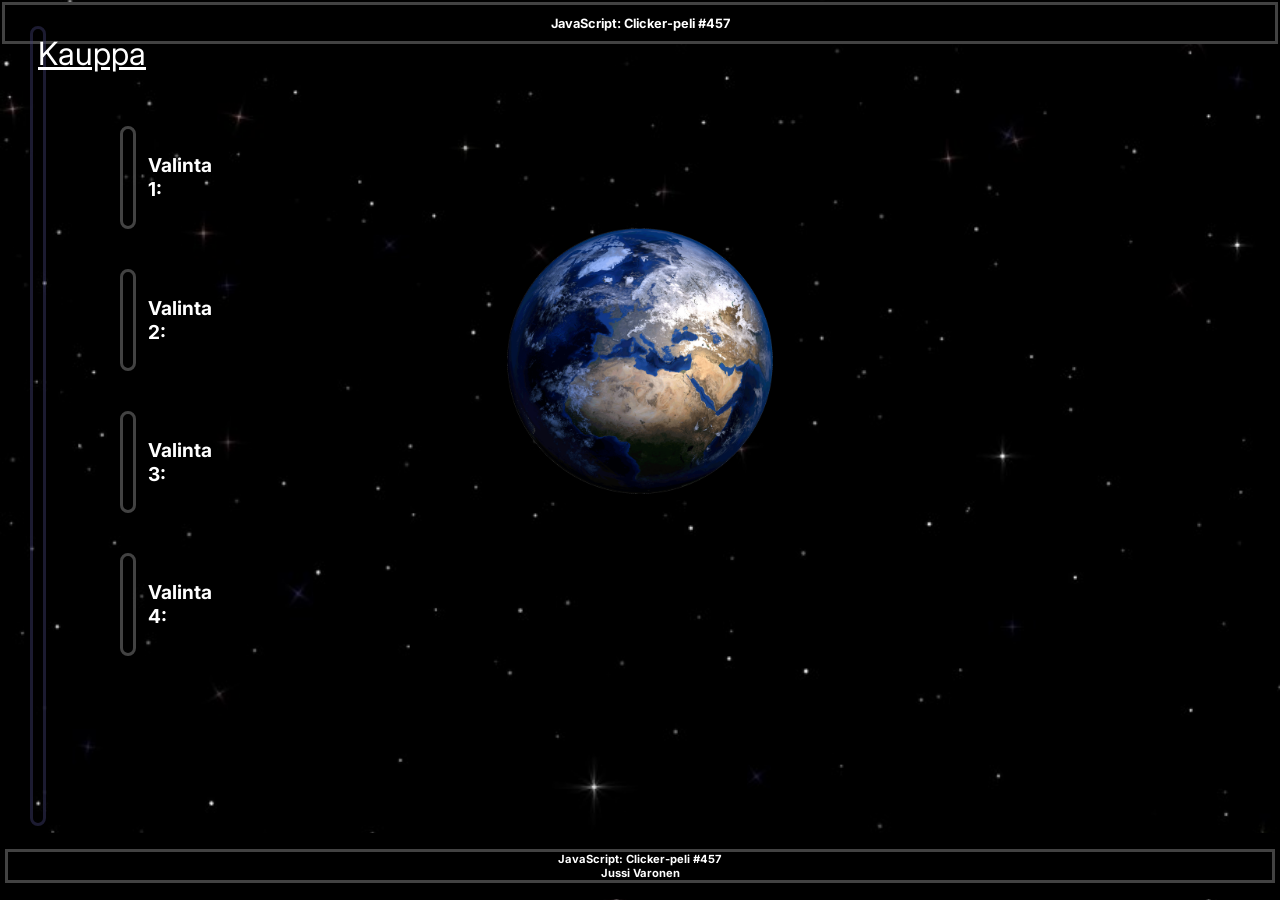
==== index.html @ a597b73a "ss" ====
<!DOCTYPE html>
<html lang="en">
<head>
    <meta charset="UTF-8">
    <meta name="viewport" content="width=device-width, initial-scale=1.0">
    <title>Clicker-peli - Jussi Varonen</title>
    <link rel="stylesheet" href="style.css">
</head>
<body class="taustakuva">


    <header>
        <h1>JavaScript: Clicker-peli #457</h1>
    </header>


    <main>


        <div class="clickeri">
            <img src="maapallo.png" alt="">
        </div>




        <div class="kauppa">
            <p>Kauppa</p>
        </div>




        <div class="valinta1">
            <p>Valinta 1:</p>
        </div>

        <div class="valinta2">
            <p>Valinta 2:</p>
        </div>

        <div class="valinta3">
            <p>Valinta 3:</p>
        </div>

        <div class="valinta4">
            <p>Valinta 4:</p>
        </div>




    </main>

    <footer>
        <h3>JavaScript: Clicker-peli #457 <br>
            Jussi Varonen
        </h3>
    </footer>
</body>
</html>
---- style.css ----
@import url('https://fonts.googleapis.com/css2?family=Caacupe+One&family=Comic+Neue:ital,wght@0,300;0,400;0,700;1,300;1,400;1,700&family=Inter:ital,opsz,wght@0,14..32,100..900;1,14..32,100..900&family=Knewave&family=Lato:ital,wght@0,100;0,300;0,400;0,700;0,900;1,100;1,300;1,400;1,700;1,900&family=Luckiest+Guy&family=Montserrat:ital,wght@0,100..900;1,100..900&family=Oi&family=Outfit:wght@100..900&family=Quicksand:wght@300..700&family=Rubik+Spray+Paint&display=swap');

body {
    display: flex;
    flex-direction: column;
    min-height: 100vh;
    margin: 0;
    font-family: "Inter", sans-serif;


}

main {
    flex: 1;
    
}

.taustakuva {
    background-image: url("tausta.jpg");
    background-size: cover;
    background-position: center;
    background-repeat: no-repeat;
}

header {
    border-color: rgba(169, 169, 169, 0.39);
    border-style: solid;
    background-color: black;
    text-align: center;
    padding: 2px;
    margin: 2px;
}

header h1 {
    font-size: 0.8em;
    color:white;
}


.clickeri {
    display: flex;
    justify-content: center;
    align-items: center;
    height: 70vh;
}

.clickeri img {
    width: 300px;
    height: auto;
    transition: 0.5s;
    border-radius: 100%;
}

.clickeri img:hover {
    transform: scale(1.01);
    transition: 0.5s;
}


.kauppa {

    margin-top: -650px; 
    margin-left: 30px;
    text-align: center; 
    background-image: linear-gradient(to right darkgreen black);

}
.kauppa p {
    border-radius: 30px;
    text-decoration: underline;
    padding: 5px;
    color:white;
    font-size: 2em;
    border-style: solid;
    margin: 0;
    padding-bottom: 750px;
    margin-right: 1400px;
    border-color: rgba(64, 63, 112, 0.438);

    

}

.valinta1 {
    border-radius: 20px;
    text-align: left; 
    border-style: solid;
    border-color: rgba(169, 169, 169, 0.39);
    align-items: center;
    margin-right: 1500px;
    margin-left: 120px;
    padding: 5px;
    margin-top: -700px;
    transition: 0.3s;
}

.valinta1 p {
    color:white;
    margin-left: 20px;
    font-size: 1.2em;
    font-weight: bold;
}
.valinta1:hover {
    transform: scale(1.1);
    transition: 0.3s;
}


.valinta2 {
    border-radius: 20px;
    text-align: left; 
    border-style: solid;
    border-color: rgba(169, 169, 169, 0.39);
    padding: 5px;
    margin-right: 1500px;
    margin-left: 120px;
    margin-top: 40px;
    transition: 0.3s;
}

.valinta2 p {
    color:white;
    margin-left: 20px;
    font-size: 1.2em;
    font-weight: bold;
}
.valinta2:hover {
    transform: scale(1.1);
    transition: 0.3s;
}
.valinta3 {
    border-radius: 20px;
    text-align: left; 
    border-style: solid;
    border-color: rgba(169, 169, 169, 0.39);
    padding: 5px;
    margin-right: 1500px;
    margin-left: 120px;
    margin-top: 40px;
    transition: 0.3s;
}

.valinta3 p {
    color:white;
    margin-left: 20px;
    font-size: 1.2em;
    font-weight: bold;
}
.valinta3:hover {
    transform: scale(1.1);
    transition: 0.3s;
}
.valinta4 {
    border-radius: 20px;
    text-align: left; 
    border-style: solid;
    border-color: rgba(169, 169, 169, 0.39);
    padding: 5px;
    margin-right: 1500px;
    margin-left: 120px;
    margin-top: 40px;
    transition: 0.3s;
}

.valinta4 p {
    color:white;
    margin-left: 20px;
    font-size: 1.2em;
    font-weight: bold;
}
.valinta4:hover {
    transform: scale(1.1);
    transition: 0.3s;
}



footer {
    text-align: center;
    border-style: solid;
    margin-bottom: 1px;
    padding: 2px;
    background-color: black;
}

footer h3 {
    border-color: rgba(169, 169, 169, 0.39);
    border-style: solid;
    color:white;
    font-size: 0.7em;
}
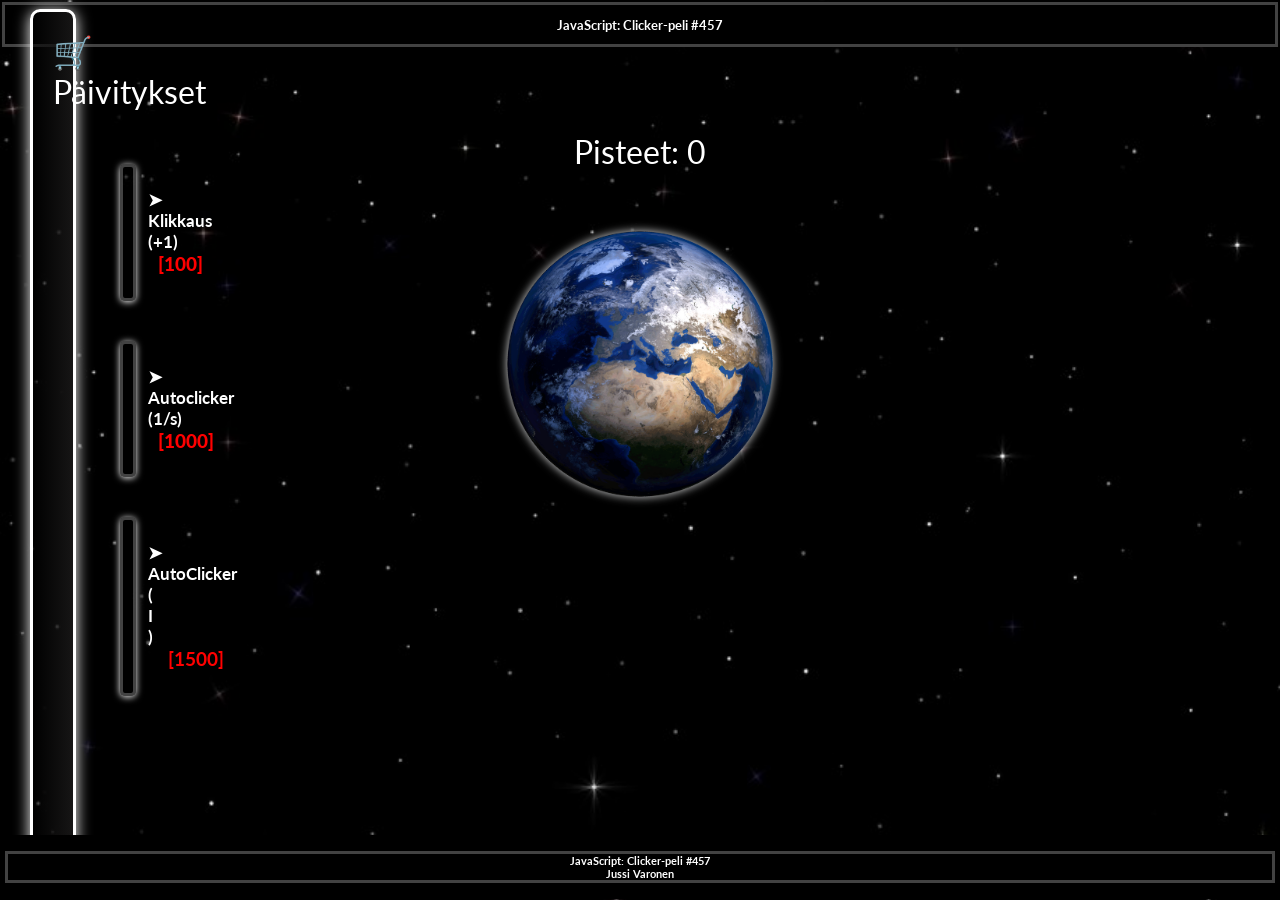
==== commit 4f0d73e3: "Työn tekoa." ====
--- a/index.html
+++ b/index.html
@@ -17,35 +17,37 @@
     <main>
 
 
-        <div class="clickeri">
-            <img src="maapallo.png" alt="">
-        </div>
+        <div id="button">
+    <img src="maapallo.png" alt="Maapallo">
+    </div>
 
+    <div id="pisteet">
+        <p>Pisteet: <span id="pistemaara">0</span></p>
+    </div>
+        
 
 
 
         <div class="kauppa">
-            <p>Kauppa</p>
+            <p>🛒Päivitykset</p>
         </div>
 
 
 
 
         <div class="valinta1">
-            <p>Valinta 1:</p>
+            <p>➤ <span id="upgradeTeksti">Klikkaus (+1)</span> <span id="klikkausvoima">[100]</span></p>
         </div>
 
         <div class="valinta2">
-            <p>Valinta 2:</p>
+            <p>➤ <span id="autoClickerUpgrade">Autoclicker (1/s)</span> <span id="autoClickerHinta">[1000]</span></p>
         </div>
 
         <div class="valinta3">
-            <p>Valinta 3:</p>
+            <p>➤ <span id="autoClickerVoimaUpgrade">AutoClicker ( I )</span> <span id="autoClickerUpgradeHinta">[1500]</span></p>
         </div>
 
-        <div class="valinta4">
-            <p>Valinta 4:</p>
-        </div>
+
 
 
 
@@ -57,5 +59,8 @@
             Jussi Varonen
         </h3>
     </footer>
+
+
+    <script src="script.js"></script>
 </body>
 </html>
--- a/style.css
+++ b/style.css
@@ -1,13 +1,13 @@
 
 
-@import url('https://fonts.googleapis.com/css2?family=Caacupe+One&family=Comic+Neue:ital,wght@0,300;0,400;0,700;1,300;1,400;1,700&family=Inter:ital,opsz,wght@0,14..32,100..900;1,14..32,100..900&family=Knewave&family=Lato:ital,wght@0,100;0,300;0,400;0,700;0,900;1,100;1,300;1,400;1,700;1,900&family=Luckiest+Guy&family=Montserrat:ital,wght@0,100..900;1,100..900&family=Oi&family=Outfit:wght@100..900&family=Quicksand:wght@300..700&family=Rubik+Spray+Paint&display=swap');
+@import url('https://fonts.googleapis.com/css2?family=Black+Ops+One&family=Caacupe+One&family=Comic+Neue:ital,wght@0,300;0,400;0,700;1,300;1,400;1,700&family=Inter:ital,opsz,wght@0,14..32,100..900;1,14..32,100..900&family=Knewave&family=Lato:ital,wght@0,100;0,300;0,400;0,700;0,900;1,100;1,300;1,400;1,700;1,900&family=Luckiest+Guy&family=Montserrat:ital,wght@0,100..900;1,100..900&family=Oi&family=Outfit:wght@100..900&family=Quicksand:wght@300..700&family=Roboto:ital,wght@0,100..900;1,100..900&family=Rubik+Spray+Paint&display=swap');
 
 body {
     display: flex;
     flex-direction: column;
     min-height: 100vh;
     margin: 0;
-    font-family: "Inter", sans-serif;
+    font-family: "Lato", sans-serif;
 
 
 }
@@ -29,7 +29,7 @@
     border-style: solid;
     background-color: black;
     text-align: center;
-    padding: 2px;
+    padding: 3px;
     margin: 2px;
 }
 
@@ -38,53 +38,78 @@
     color:white;
 }
 
-
-.clickeri {
+#pisteet {
+    position: absolute;
+    top: 100px;
+    left: 50%;
+    transform: translateX(-50%);
+    color: white;
+    font-size: 2em;
+}
+
+#button {
     display: flex;
     justify-content: center;
     align-items: center;
     height: 70vh;
 }
 
-.clickeri img {
+#button img {
     width: 300px;
     height: auto;
     transition: 0.5s;
     border-radius: 100%;
-}
-
-.clickeri img:hover {
+
+    filter: drop-shadow(0 0 5px rgba(241, 242, 243, 0.9));
+
+    animation: pyori 200s linear infinite;
+}
+
+@keyframes pyori {
+    from {
+        transform: rotate(0deg);
+    }
+
+    to {
+        transform: rotate(360deg);
+    }
+}
+
+
+#button img:hover {
     transform: scale(1.01);
     transition: 0.5s;
+    filter: drop-shadow(0 0 8px rgb(243, 244, 245));
 }
 
 
 .kauppa {
-
-    margin-top: -650px; 
+    margin-top: -670px; 
     margin-left: 30px;
     text-align: center; 
-    background-image: linear-gradient(to right darkgreen black);
 
 }
 .kauppa p {
-    border-radius: 30px;
-    text-decoration: underline;
-    padding: 5px;
+    border-radius: 10px;
+    padding: 20px;
     color:white;
     font-size: 2em;
     border-style: solid;
     margin: 0;
     padding-bottom: 750px;
     margin-right: 1400px;
-    border-color: rgba(64, 63, 112, 0.438);
+    border-style: 5px solid;
+    border-color: white;
+    box-shadow: 0 2px 15px white;
+    background-image: linear-gradient(to right, rgba(0, 0, 0, 0.596), rgba(24, 23, 23, 0.925));
 
     
 
 }
 
 .valinta1 {
-    border-radius: 20px;
+    font-size: 0.9em;
+    border-radius: 5px;
     text-align: left; 
     border-style: solid;
     border-color: rgba(169, 169, 169, 0.39);
@@ -94,22 +119,32 @@
     padding: 5px;
     margin-top: -700px;
     transition: 0.3s;
-}
-
+    box-shadow: 0 1px 7px white;
+}
+
+.valinta1 #klikkausvoima {
+    padding: 10px;
+    font-size: 1.1em;
+    font-weight: bolder;
+    color:red;
+}
 .valinta1 p {
+
     color:white;
     margin-left: 20px;
     font-size: 1.2em;
     font-weight: bold;
 }
 .valinta1:hover {
+    cursor: grab;
     transform: scale(1.1);
     transition: 0.3s;
 }
 
 
 .valinta2 {
-    border-radius: 20px;
+    font-size: 0.9em;
+    border-radius: 5px;
     text-align: left; 
     border-style: solid;
     border-color: rgba(169, 169, 169, 0.39);
@@ -118,20 +153,34 @@
     margin-left: 120px;
     margin-top: 40px;
     transition: 0.3s;
-}
+    box-shadow: 0 1px 7px white;
+}
+
 
 .valinta2 p {
-    color:white;
-    margin-left: 20px;
-    font-size: 1.2em;
-    font-weight: bold;
-}
+
+    color:white;
+    margin-left: 20px;
+    font-size: 1.2em;
+    font-weight: bold;
+}
+
+
+.valinta2 #autoClickerHinta {
+    padding: 10px;
+    font-size: 1.1em;
+    font-weight: bolder;
+    color:red;
+}
+
 .valinta2:hover {
+    cursor: grab;
     transform: scale(1.1);
     transition: 0.3s;
 }
 .valinta3 {
-    border-radius: 20px;
+    font-size: 0.9em;
+    border-radius: 5px;
     text-align: left; 
     border-style: solid;
     border-color: rgba(169, 169, 169, 0.39);
@@ -140,20 +189,36 @@
     margin-left: 120px;
     margin-top: 40px;
     transition: 0.3s;
+    box-shadow: 0 1px 7px white;
 }
 
 .valinta3 p {
-    color:white;
-    margin-left: 20px;
-    font-size: 1.2em;
-    font-weight: bold;
-}
+
+    color:white;
+    margin-left: 20px;
+    font-size: 1.2em;
+    font-weight: bold;
+}
+
+.valinta3 #autoClickerVoimaUpgrade {
+    font-weight: bold;
+}
+
+.valinta3 #autoClickerUpgradeHinta {
+    padding: 20px;
+    font-size: 1.1em;
+    font-weight: bold;
+}
+
+
 .valinta3:hover {
+    cursor: grab;
     transform: scale(1.1);
     transition: 0.3s;
 }
 .valinta4 {
-    border-radius: 20px;
+    font-size: 0.9em;
+    border-radius: 5px;
     text-align: left; 
     border-style: solid;
     border-color: rgba(169, 169, 169, 0.39);
@@ -162,15 +227,18 @@
     margin-left: 120px;
     margin-top: 40px;
     transition: 0.3s;
+    box-shadow: 0 1px 7px white;
 }
 
 .valinta4 p {
+
     color:white;
     margin-left: 20px;
     font-size: 1.2em;
     font-weight: bold;
 }
 .valinta4:hover {
+    cursor: grab;
     transform: scale(1.1);
     transition: 0.3s;
 }
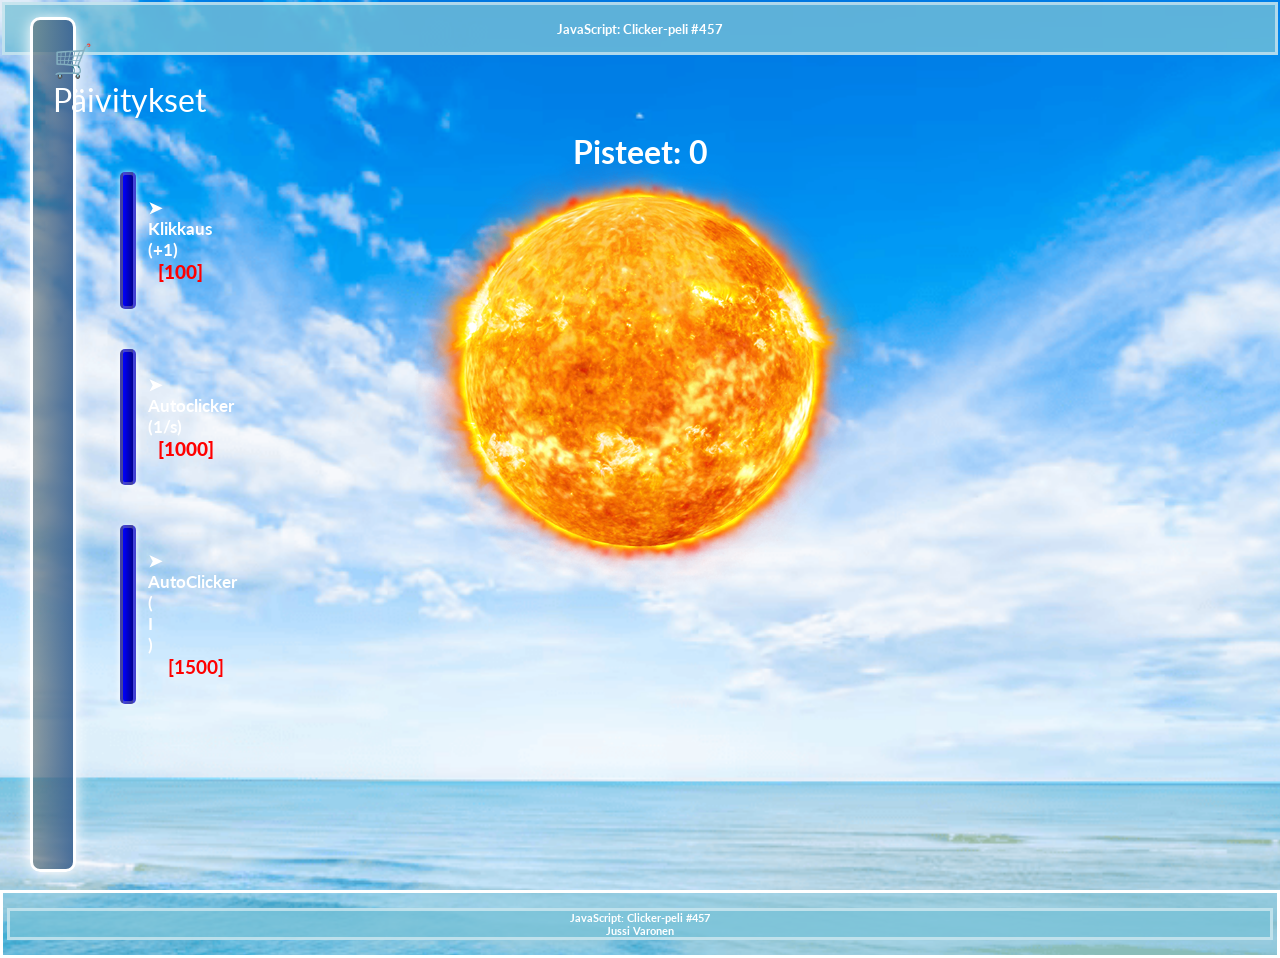
==== commit edf3a032: "Viimeistely" ====
--- a/index.html
+++ b/index.html
@@ -1,66 +1,78 @@
+
 <!DOCTYPE html>
 <html lang="en">
+
 <head>
     <meta charset="UTF-8">
     <meta name="viewport" content="width=device-width, initial-scale=1.0">
+
     <title>Clicker-peli - Jussi Varonen</title>
+
     <link rel="stylesheet" href="style.css">
 </head>
+
 <body class="taustakuva">
-
 
     <header>
         <h1>JavaScript: Clicker-peli #457</h1>
     </header>
 
 
-    <main>
+<main>
 
-
-        <div id="button">
-    <img src="maapallo.png" alt="Maapallo">
+    <div id="button">
+        <img src="aurinko.png" alt="Maapallo">
     </div>
 
     <div id="pisteet">
-        <p>Pisteet: <span id="pistemaara">0</span></p>
+        <p><b>Pisteet: </b><span id="pistemaara"><b>0</b></span></p>
     </div>
-        
+
+    <div class="kauppa">
+        <p>🛒Päivitykset</p>
+    </div>
+
+    <div class="valinta1">
+        <p>➤ <span id="upgradeTeksti">Klikkaus (+1)</span> <span id="klikkausvoima">[100]</span></p>
+    </div>
+
+    <div class="valinta2">
+        <p>➤ <span id="autoClickerUpgrade">Autoclicker (1/s)</span> <span id="autoClickerHinta">[1000]</span></p>
+    </div>
+
+    <div class="valinta3">
+        <p>➤ <span id="autoClickerVoimaUpgrade">AutoClicker ( I )</span> <span id="autoClickerUpgradeHinta">[1500]</span></p>
+    </div>
+
+    <div class="avaruus">
 
 
-
-        <div class="kauppa">
-            <p>🛒Päivitykset</p>
+        <div id="otsikko">
+            <p>➤ Planeetat</p>
         </div>
 
+        <div id="planeetta1">
+            <p><span id="sisalto1">🟠Mars</span> <span id="lukittu">[Lukittu]</span></p>
+        </div>
+
+    </div>
+
+</main>
 
 
+    <footer>
 
-        <div class="valinta1">
-            <p>➤ <span id="upgradeTeksti">Klikkaus (+1)</span> <span id="klikkausvoima">[100]</span></p>
-        </div>
-
-        <div class="valinta2">
-            <p>➤ <span id="autoClickerUpgrade">Autoclicker (1/s)</span> <span id="autoClickerHinta">[1000]</span></p>
-        </div>
-
-        <div class="valinta3">
-            <p>➤ <span id="autoClickerVoimaUpgrade">AutoClicker ( I )</span> <span id="autoClickerUpgradeHinta">[1500]</span></p>
-        </div>
-
-
-
-
-
-
-    </main>
-
-    <footer>
-        <h3>JavaScript: Clicker-peli #457 <br>
+        <h3>
+            JavaScript: Clicker-peli #457
+            <br>
             Jussi Varonen
         </h3>
+
     </footer>
 
 
     <script src="script.js"></script>
+
 </body>
-</html>+</html>
+
--- a/style.css
+++ b/style.css
@@ -18,18 +18,18 @@
 }
 
 .taustakuva {
-    background-image: url("tausta.jpg");
+    background-image: url("whitecloud.png");
     background-size: cover;
     background-position: center;
     background-repeat: no-repeat;
 }
 
 header {
-    border-color: rgba(169, 169, 169, 0.39);
-    border-style: solid;
-    background-color: black;
+    border-color: rgba(255, 255, 255, 0.507);
+    border-style: solid;
+    background-color: rgba(120, 194, 216, 0.781);
     text-align: center;
-    padding: 3px;
+    padding: 7px;
     margin: 2px;
 }
 
@@ -55,7 +55,7 @@
 }
 
 #button img {
-    width: 300px;
+    width: 450px;
     height: auto;
     transition: 0.5s;
     border-radius: 100%;
@@ -77,7 +77,7 @@
 
 
 #button img:hover {
-    transform: scale(1.01);
+    width: 470px;
     transition: 0.5s;
     filter: drop-shadow(0 0 8px rgb(243, 244, 245));
 }
@@ -101,13 +101,14 @@
     border-style: 5px solid;
     border-color: white;
     box-shadow: 0 2px 15px white;
-    background-image: linear-gradient(to right, rgba(0, 0, 0, 0.596), rgba(24, 23, 23, 0.925));
+    background-image: linear-gradient(to right, rgba(87, 103, 107, 0.616), rgba(58, 98, 145, 0.904));
 
     
 
 }
 
 .valinta1 {
+    background-image: linear-gradient(to right, blue, darkblue);
     font-size: 0.9em;
     border-radius: 5px;
     text-align: left; 
@@ -143,6 +144,7 @@
 
 
 .valinta2 {
+    background-image: linear-gradient(to right, blue, darkblue);
     font-size: 0.9em;
     border-radius: 5px;
     text-align: left; 
@@ -179,6 +181,7 @@
     transition: 0.3s;
 }
 .valinta3 {
+    background-image: linear-gradient(to right, blue, darkblue);
     font-size: 0.9em;
     border-radius: 5px;
     text-align: left; 
@@ -217,6 +220,7 @@
     transition: 0.3s;
 }
 .valinta4 {
+    background-image: linear-gradient(to right, blue, darkblue);
     font-size: 0.9em;
     border-radius: 5px;
     text-align: left; 
@@ -245,17 +249,60 @@
 
 
 
+
+
+.avaruus {
+    border-color: white;
+    border-style: solid;
+    margin-top: -420px; 
+    text-align: center;
+    margin-left: 1500px;
+    margin-right: 50px;
+    padding-bottom: 380px;
+    background-image: linear-gradient(to right, rgba(9, 63, 80, 0.562), rgba(117, 109, 108, 0.39));
+
+}
+
+
+
+.avaruus #otsikko {
+    font-size: 1.2em;
+    color:white;
+    cursor:default;
+}
+
+.avaruus #planeetta1 {
+    background-image: linear-gradient(to right, blue, darkblue);
+    font-size: 1.1em;
+    font-weight: bold;
+    border-style: solid;
+    color:white;
+    margin-top: 50px;
+    margin-left: 50px;
+    margin-right: 50px;
+    transition: 0.5s;
+    cursor:default;
+}
+
+.avaruus #planeetta1:hover {
+    transform: scale(1.1);
+    transition: 0.5s;
+}
+
+
 footer {
+    border-color: white;
     text-align: center;
     border-style: solid;
-    margin-bottom: 1px;
-    padding: 2px;
-    background-color: black;
+    margin-bottom: 0px;
+    padding: 4px;
+    background-color: rgba(120, 194, 216, 0.432);
 }
 
 footer h3 {
-    border-color: rgba(169, 169, 169, 0.39);
-    border-style: solid;
+    border-color: rgba(255, 255, 255, 0.507);
+    border-style: solid;
+    background-color: rgba(120, 194, 216, 0.781);
     color:white;
     font-size: 0.7em;
 }
